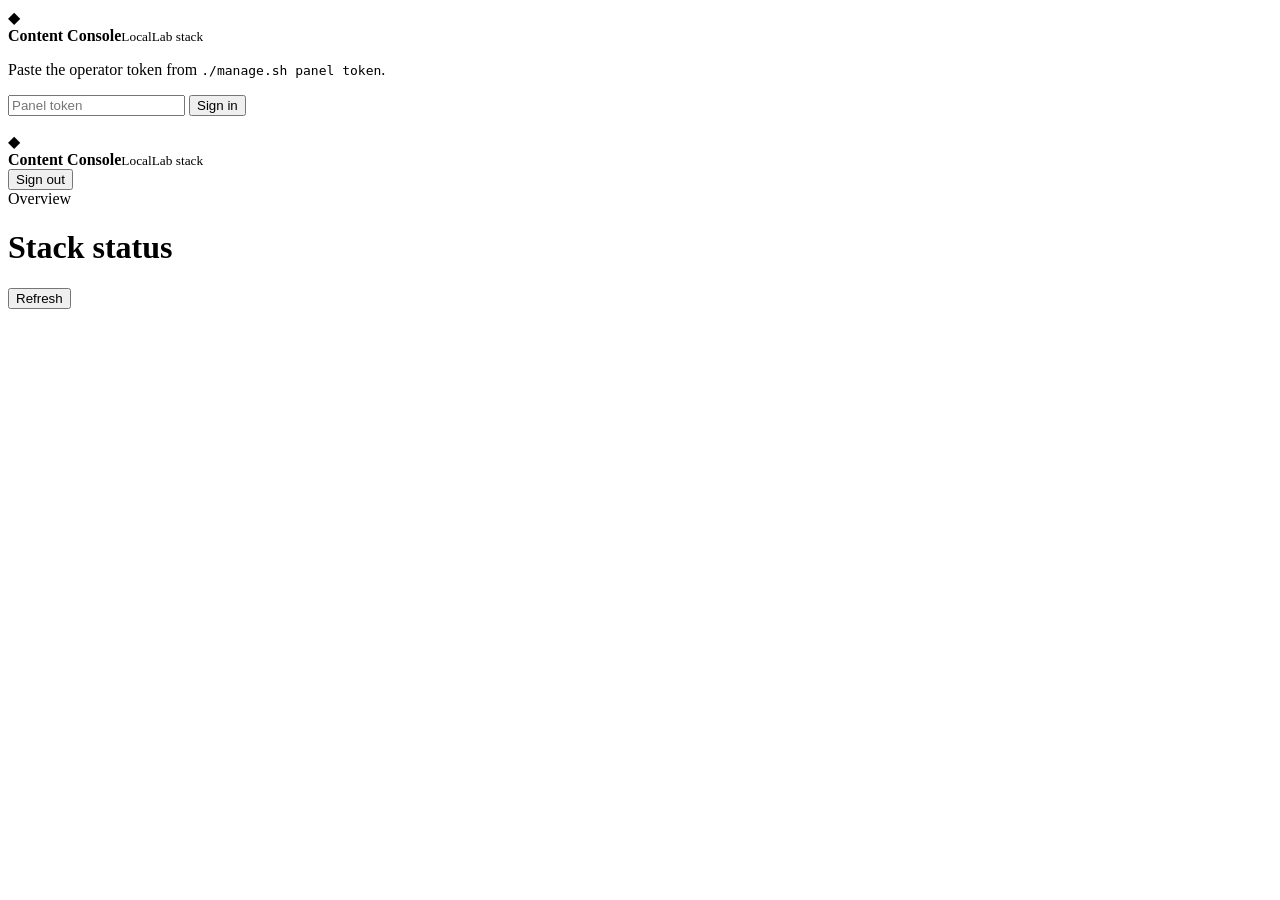
==== panel/static/index.html @ 0549820b "feat(panel): operator console for stack status, config, logs and actions" ====
<!doctype html>
<html lang="en">
<head>
<meta charset="utf-8">
<meta name="viewport" content="width=device-width, initial-scale=1">
<meta name="robots" content="noindex">
<title>Content Console</title>
<link rel="stylesheet" href="/static/style.css">
</head>
<body>
<div id="login" class="login hidden">
  <form class="card loginbox" id="login-form">
    <div class="brandline"><span class="mark">◆</span><div><strong>Content Console</strong><small>LocalLab stack</small></div></div>
    <p class="muted">Paste the operator token from <code>./manage.sh panel token</code>.</p>
    <input id="token" type="password" autocomplete="current-password" placeholder="Panel token" required>
    <button class="btn primary" type="submit">Sign in</button>
    <p id="login-error" class="error hidden"></p>
  </form>
</div>

<div id="shell" class="layout hidden">
  <aside class="side">
    <div class="brandline"><span class="mark">◆</span><div><strong>Content Console</strong><small>LocalLab stack</small></div></div>
    <nav class="nav" id="nav"></nav>
    <div class="sidefoot">
      <div id="session-note" class="muted small"></div>
      <button class="btn ghost" id="logout" type="button">Sign out</button>
    </div>
  </aside>
  <main>
    <header class="top">
      <div>
        <div class="eyebrow" id="eyebrow">Overview</div>
        <h1 id="title">Stack status</h1>
        <div class="muted" id="hint"></div>
      </div>
      <button class="btn" id="refresh" type="button">Refresh</button>
    </header>
    <div id="banner"></div>
    <div id="page"></div>
  </main>
</div>
<div id="toast" class="toast hidden"></div>
<script src="/static/app.js"></script>
</body>
</html>
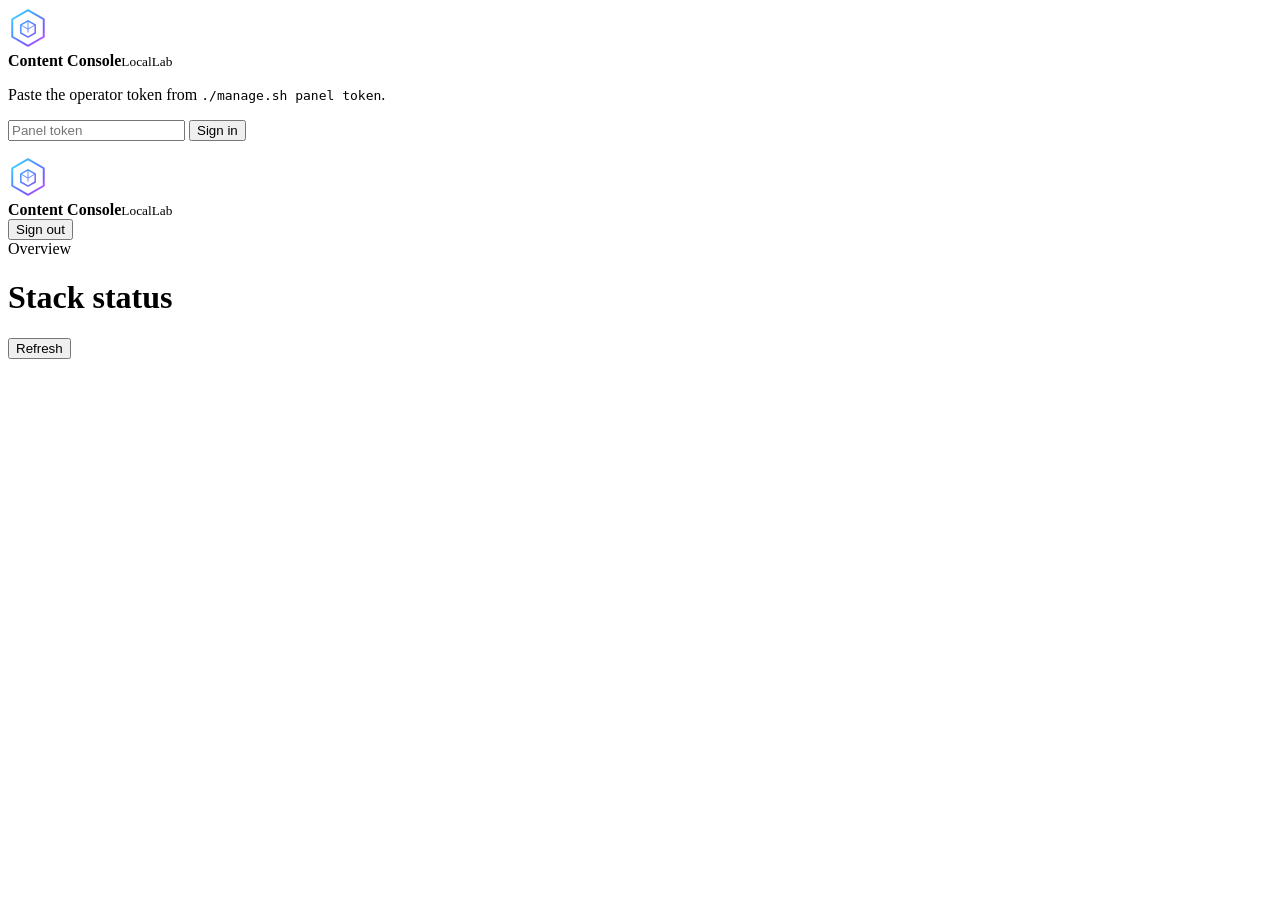
==== commit 8dafe27b: "feat(panel): draft actions, LocalLab look, brand mark and Instagram token refresh" ====
--- a/panel/static/index.html
+++ b/panel/static/index.html
@@ -10,7 +10,21 @@
 <body>
 <div id="login" class="login hidden">
   <form class="card loginbox" id="login-form">
-    <div class="brandline"><span class="mark">◆</span><div><strong>Content Console</strong><small>LocalLab stack</small></div></div>
+    <div class="brandline"><span class="mark" aria-hidden="true">
+  <svg viewBox="0 0 64 64" width="40" height="40" fill="none" xmlns="http://www.w3.org/2000/svg">
+    <defs>
+      <linearGradient id="ll-grad" x1="6" y1="4" x2="58" y2="60" gradientUnits="userSpaceOnUse">
+        <stop offset="0" stop-color="#35e6ff"/>
+        <stop offset=".42" stop-color="#4f8bff"/>
+        <stop offset=".72" stop-color="#7b5cff"/>
+        <stop offset="1" stop-color="#d94dff"/>
+      </linearGradient>
+    </defs>
+    <path d="M32 3.5 57.2 18v28L32 60.5 6.8 46V18z" stroke="url(#ll-grad)" stroke-width="3.1" stroke-linejoin="round"/>
+    <path d="M32 20.5 43.5 27v13L32 46.5 20.5 40V27z" stroke="url(#ll-grad)" stroke-width="2.4" stroke-linejoin="round"/>
+    <path d="M32 20.5V39M20.5 27 32 33.8 43.5 27" stroke="url(#ll-grad)" stroke-width="1.7" opacity=".85"/>
+  </svg>
+</span><div><strong>Content Console</strong><small>LocalLab</small></div></div>
     <p class="muted">Paste the operator token from <code>./manage.sh panel token</code>.</p>
     <input id="token" type="password" autocomplete="current-password" placeholder="Panel token" required>
     <button class="btn primary" type="submit">Sign in</button>
@@ -20,7 +34,21 @@
 
 <div id="shell" class="layout hidden">
   <aside class="side">
-    <div class="brandline"><span class="mark">◆</span><div><strong>Content Console</strong><small>LocalLab stack</small></div></div>
+    <div class="brandline"><span class="mark" aria-hidden="true">
+  <svg viewBox="0 0 64 64" width="40" height="40" fill="none" xmlns="http://www.w3.org/2000/svg">
+    <defs>
+      <linearGradient id="ll-grad" x1="6" y1="4" x2="58" y2="60" gradientUnits="userSpaceOnUse">
+        <stop offset="0" stop-color="#35e6ff"/>
+        <stop offset=".42" stop-color="#4f8bff"/>
+        <stop offset=".72" stop-color="#7b5cff"/>
+        <stop offset="1" stop-color="#d94dff"/>
+      </linearGradient>
+    </defs>
+    <path d="M32 3.5 57.2 18v28L32 60.5 6.8 46V18z" stroke="url(#ll-grad)" stroke-width="3.1" stroke-linejoin="round"/>
+    <path d="M32 20.5 43.5 27v13L32 46.5 20.5 40V27z" stroke="url(#ll-grad)" stroke-width="2.4" stroke-linejoin="round"/>
+    <path d="M32 20.5V39M20.5 27 32 33.8 43.5 27" stroke="url(#ll-grad)" stroke-width="1.7" opacity=".85"/>
+  </svg>
+</span><div><strong>Content Console</strong><small>LocalLab</small></div></div>
     <nav class="nav" id="nav"></nav>
     <div class="sidefoot">
       <div id="session-note" class="muted small"></div>
